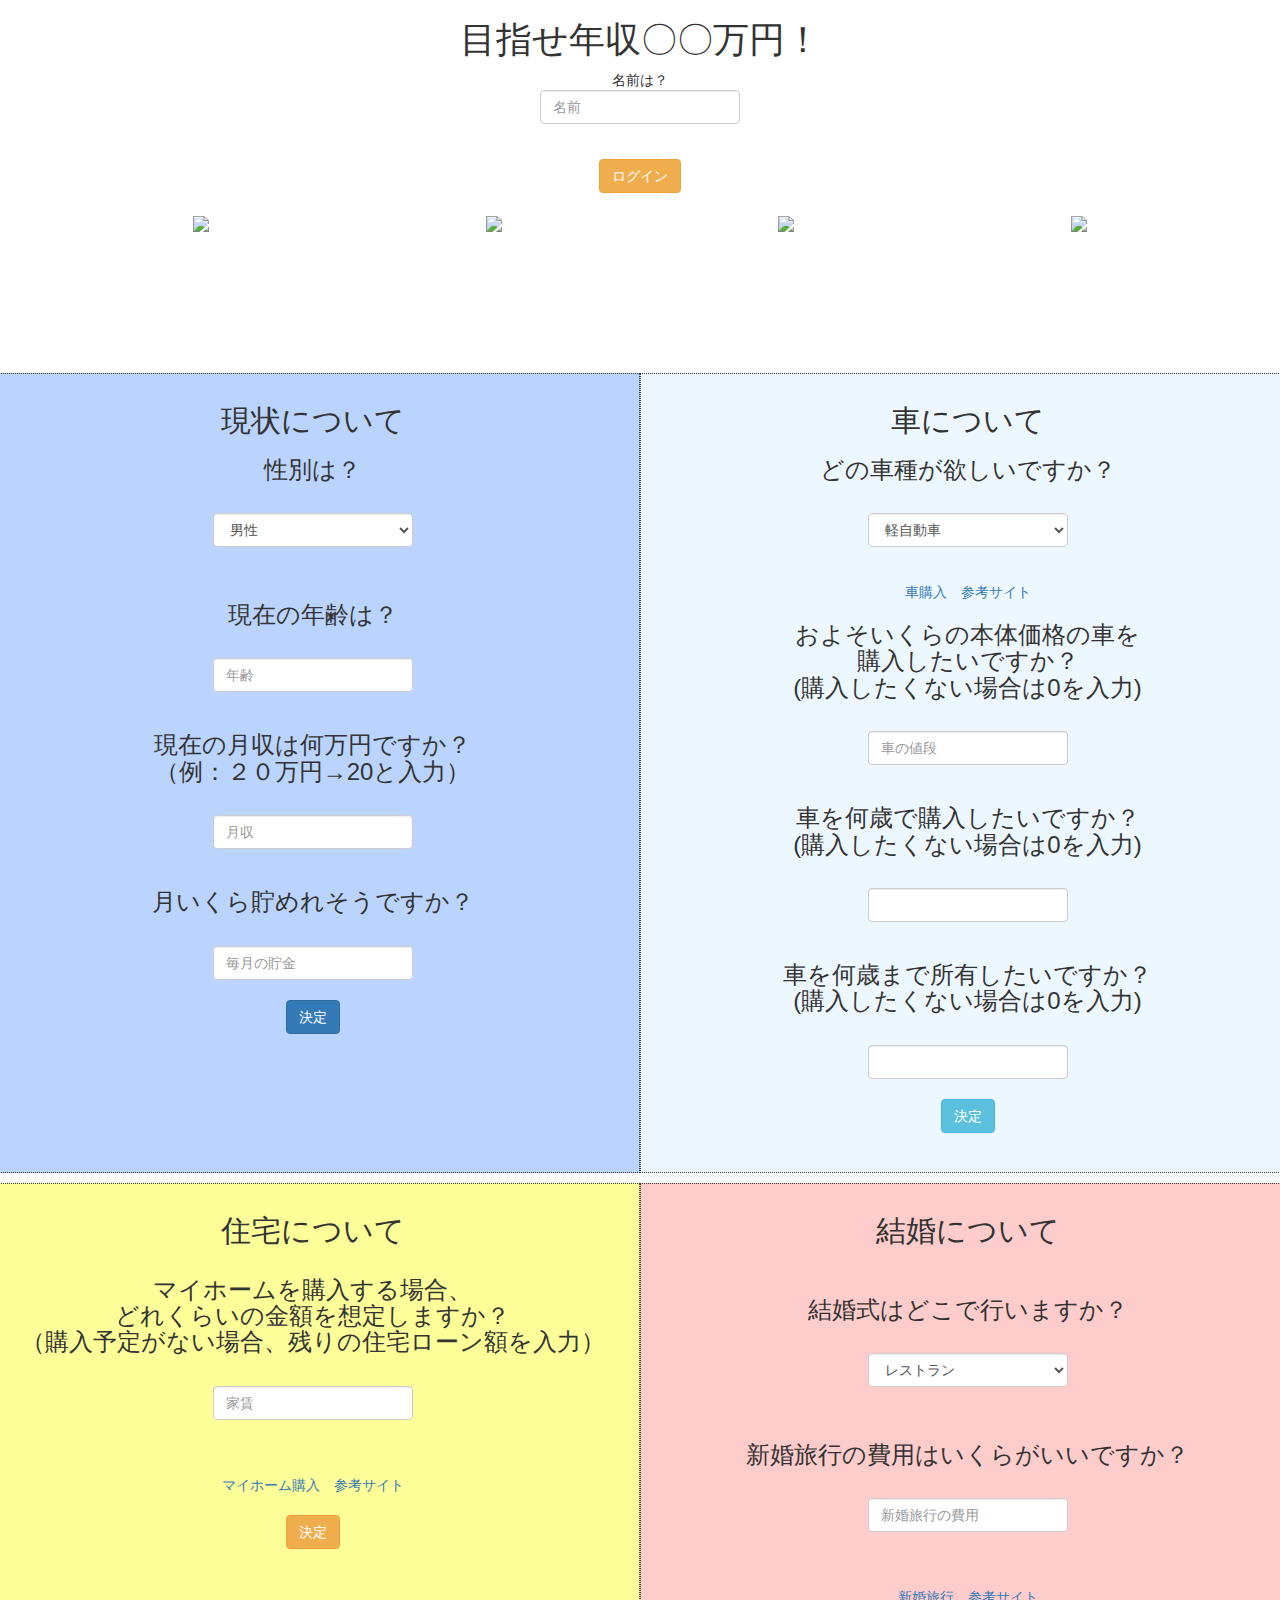
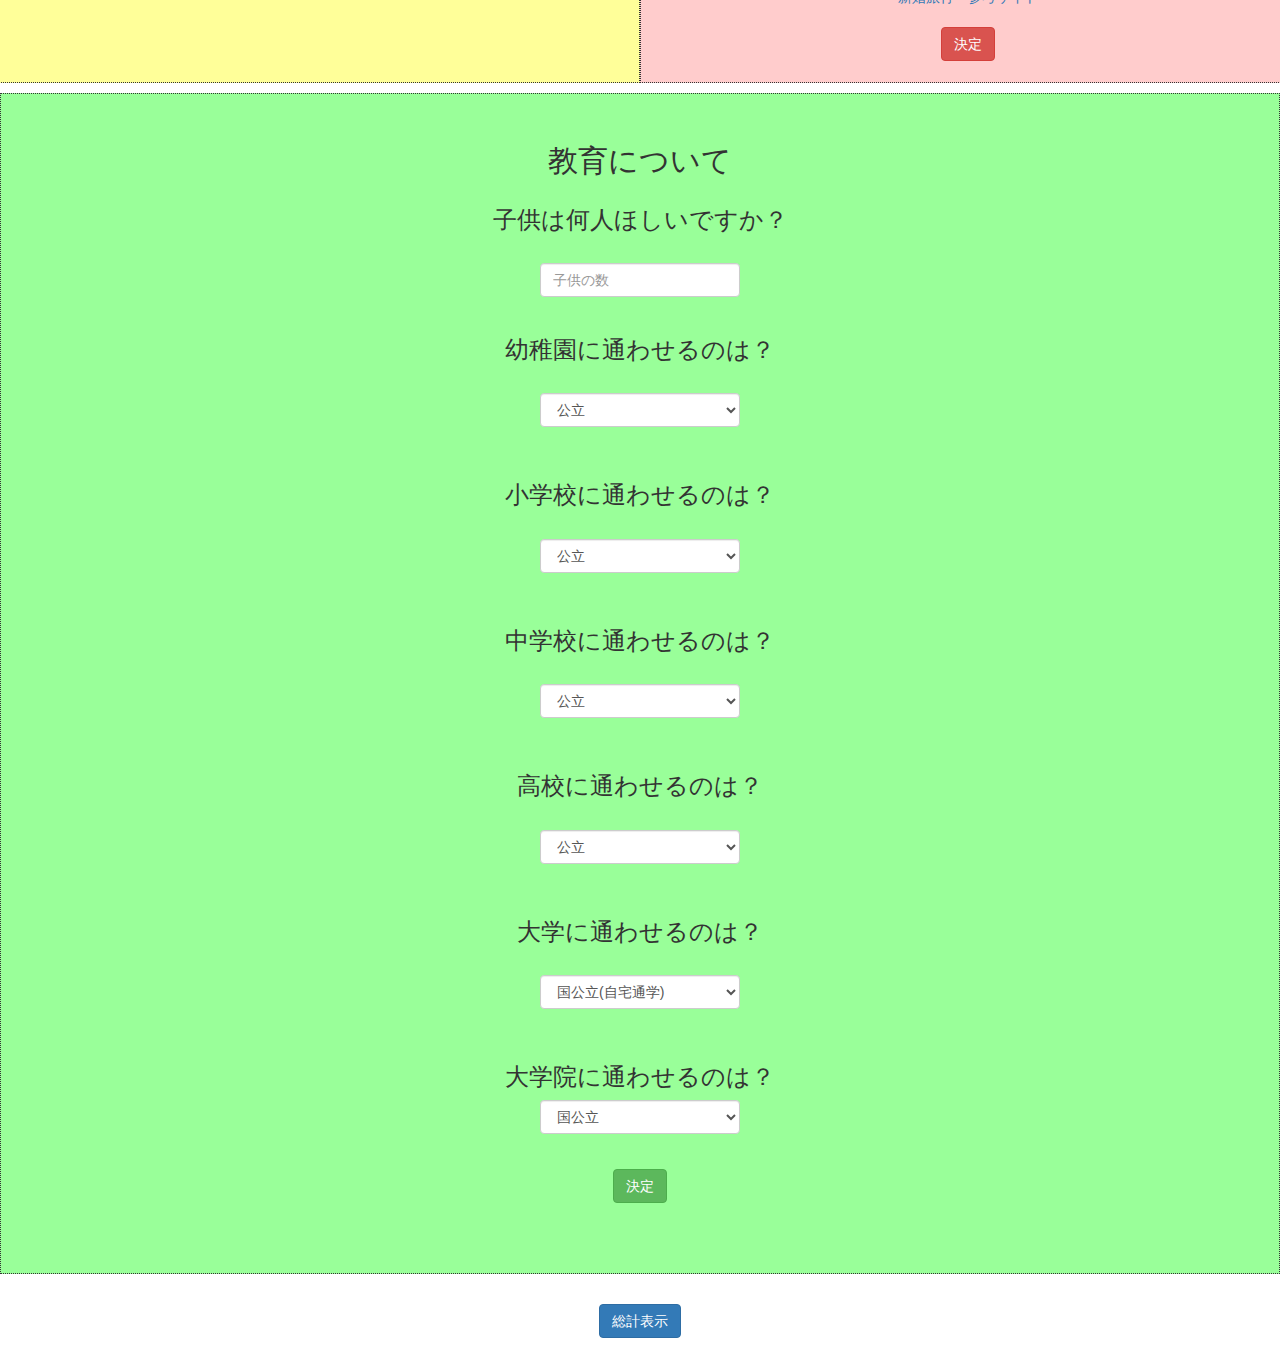
==== src/main/resources/templates/index.html @ a1d29e35 "6/21 コミット" ====
<!DOCTYPE html>
<html>
<head>
<meta charset="UTF-8"/>
<link rel="stylesheet" href="style.css" />
<title>目指せ！年収〇〇万円！</title>
<!-- Latest compiled and minified CSS -->
<link rel="stylesheet" href="https://maxcdn.bootstrapcdn.com/bootstrap/3.3.7/css/bootstrap.min.css" integrity="sha384-BVYiiSIFeK1dGmJRAkycuHAHRg32OmUcww7on3RYdg4Va+PmSTsz/K68vbdEjh4u" crossorigin="anonymous">

    <!-- HTML5 shim and Respond.js for IE8 support of HTML5 elements and media queries -->
    <!-- WARNING: Respond.js doesn't work if you view the page via file:// -->
    <!--[if lt IE 9]>
      <script src="https://oss.maxcdn.com/html5shiv/3.7.3/html5shiv.min.js"></script>
      <script src="https://oss.maxcdn.com/respond/1.4.2/respond.min.js"></script>
    <![endif]-->
    </link>
    
<!--      <style>
      @media (min-width: 768px) {
        .container {
          max-width: 730px;
        }
      }
    </style>
    -->
</head>
<body>
    <input id="user" type="hidden" th:value="${userName}" />
        <div align="center">

            <h1 id="title">目指せ年収〇〇万円！</h1>

<!-- 座標をHTMLに出力し、その値を読み取りコントローラーで移動　Javascript -->
                <input id="move" type="hidden" th:value="${movePoint}" />
                    <script th:inline="javascript">
/*<![CDATA[*/
                        window.onload = function(){
    // 要素の位置を取得する
                            var movePoint = document.getElementById("move").value;
                            if(movePoint != ""){
                                var element = document.getElementById( movePoint ) ;
                                var rect = element.getBoundingClientRect() ;
                                var positionX = rect.left + window.pageXOffset ;    // 要素のX座標
                                var positionY = rect.top + window.pageYOffset ; // 要素のY座標
                                window.scrollTo( positionX, positionY ) ;
                                }
    
                            var name = document.getElementById("user").value;//名前の取得
                            document.info.action = document.info.action + ":" + name; //入力した名前ごとにそれぞれの項目を処理
                            document.car.action = document.car.action + ":" + name;
                            document.house.action = document.house.action + ":" + name;
                            document.marry.action = document.marry.action + ":" + name;
                            document.gaku.action = document.gaku.action + ":" + name;
                            document.totalsum.action = document.totalsum.action + ":" + name;
                            }
/*]]>*/
</script>


<form method="post" th:action="@{/name}">
<div class="form-group">
<div class="row">
名前は？<br />
<input type="text" name="name" class="form-control" style="width:200px" min="0" placeholder="名前" required="required"/>

</div>
</div>
<br />
<input class="btn btn-warning" type="submit" value="ログイン"/>
</form>

<br />
<div class="container">
<div class="row">
    <div class="col-md-3" style="padding:0;background:#fff;height:160px;">
        <img src="car.png" class="img-responsible"/>
    </div>
    <div class="col-md-3" style="padding:0;background:#fff;height:160px;">
        <img src="house.png" class="img-responsible"/>
    </div>
    <div class="col-md-3" style="padding:0;background:#fff;height:160px;">
        <img src="marry.png" class="img-responsible"/>
    </div>
    <div class="col-md-3" style="padding:0;background:#fff;height:160px;">
        <img src="school.png" class="img-responsible"/>
    </div>
</div>
</div>

<!-- 6:6に分割 -->
<div class="row">
    <div class="col-md-6" style="padding:0;">
        <div style="padding: 10px; margin-bottom: 10px; border: 1px dotted #333333; background-color: #BAD3FF; height:800px" >
            <form name="info" method="post" th:action="@{/hogeinfo}"><!--  -->
                <h2>現状について</h2>
                    
                    
                    <h3>性別は？</h3><br />
                        <div class="form-group">
                            <select class="form-control" style="width:200px" name="gender" >
                                <option value="man">男性</option>
                                <option value="woman">女性</option>
                            </select>
                        </div>
<br />

                    
                        <div class="form-group">
                            <div class="row">
                                <h3>現在の年齢は？</h3><br />
                                    <input type="number" name="age" class="form-control" style="width:200px" min="0" placeholder="年齢" required="required" />
                                <br />
                                <h3>現在の月収は何万円ですか？<br />（例：２０万円→20と入力）</h3><br />
                                    <input type="number" name="gessyuu" class="form-control" style="width:200px" min="0" placeholder="月収" required="required"/>
                                <br />
                                <h3>月いくら貯めれそうですか？</h3><br />
                                    <input type="number" name="tukityo" class="form-control" style="width:200px" min="0" placeholder="毎月の貯金" required="required"/> 
                                <br />  
                                <input class="btn btn-primary" type="submit" value="決定"/>
                            </div>
                        </div>
            </form>
<br /><br /><br />

<br />
    </div>
    </div>

<!-- =================================================車の質問リスト============================================ -->
        <div id="car"></div>
        <div class="col-md-6" style="padding:0;">
            <div style="padding: 10px; margin-bottom: 10px; border: 1px dotted #333333; background-color: #EDF7FF; height:800px">
                <h2>車について</h2>
                    <form name="car" method="post" th:action="@{/hogecar}"><!--  -->
                <h3>どの車種が欲しいですか？</h3><br />
                <div class="form-group">
                    <div class="row">
                        <select class="form-control" style="width:200px" name="syasyu" >
                            <option value="kei">軽自動車</option>
                            <option value="kogata">小型乗用車</option>
                            <option value="hutuu">普通乗用車</option>
                            <option value="nocar">いらない</option>
                        </select>
                    </div>
                </div>

<a href="http://www.goo-net.com/market/index.html"> <br /> 
車購入　参考サイト
</a> 
                <h3>およそいくらの本体価格の車を<br />
                                                購入したいですか？<br />
                 (購入したくない場合は0を入力)</h3><br />
                    <div class="form-group">
                        <div class="row">
                            <input type="number" name="carprice" class="form-control" style="width:200px" min="0" placeholder="車の値段" required="required"/>  
                                <br /></div></div>
                <h3>車を何歳で購入したいですか？<br />                                              
                 (購入したくない場合は0を入力)</h3><br />
                    <div class="form-group">
                        <div class="row">
                            <input type="number" name="carhavestart" class="form-control" style="width:200px" min="0"  required="required"/>  
                             <br /></div></div>
                 <h3>車を何歳まで所有したいですか？<br />                                              
                 (購入したくない場合は0を入力)</h3><br />
                    <div class="form-group">
                        <div class="row">
                            <input type="number" name="carhaveend" class="form-control" style="width:200px" min="0"  required="required"/>  
                            <br />
                             <input class="btn btn-info" type="submit" value="決定"/>
                        </div>
                    </div>
                    </form>
            </div>
    </div>


</div>

<!-- =================================================家の質問リスト============================================ -->

<!-- 6:6に分割 -->
<div class="row">
    <div class="col-md-6" style="padding:0;">
<div id="house"></div>


<div style="padding: 10px; margin-bottom: 10px; border: 1px dotted #333333; background-color: #FFFF99; height:500px">

<h2>住宅について</h2>



<form name="house" method="post" th:action="@{/hogehouse}">
<div class="form-group">
<div class="row">


<h3>マイホームを購入する場合、<br />
どれくらいの金額を想定しますか？<br />
（購入予定がない場合、残りの住宅ローン額を入力）</h3><br />
<input type="number" name="myhome" class="form-control" style="width:200px" min="0" placeholder="家賃" required="required"/>

</div>
</div>
<br />

<a href="http://ie-daiku.org/saisin-souba.html"> <br /> 
マイホーム購入　参考サイト
</a> 
<br />
<br />
<input class="btn btn-warning" type="submit" value="決定"/>
</form>


<br /><br /><br /><br /><br />
<br />
</div>

</div>
    <div class="col-md-6" style="padding:0;">

<!-- 結婚の質問リスト＝＝＝＝＝＝＝＝＝＝＝＝＝＝＝ -->
        <div style="padding: 10px; margin-bottom: 10px; border: 1px dotted #333333; background-color: #FFCCCC; height:500px">
            <div id="marriage"></div>
                <h2>結婚について</h2>
                <br />

                <h3>結婚式はどこで行いますか？</h3><br />
                    <form name="marry" method="post" th:action="@{/hogemarry}">
                        <div class="form-group">
                            <select class="form-control" style="width:200px" name="marryprice" >
                                <option value="sikire">レストラン</option>
                                <option value="sikise">専門式場</option>
                                <option value="sikiho">ホテル</option>
                                <option value="sikige">ゲストハウス</option>
                                <option value="sikino">やらない</option>
                                <option value="sikisu">もうやった</option>
                            </select>
                        </div>
                        <br />
                        <div class="form-group">
                            <div class="row">
                                <h3>新婚旅行の費用はいくらがいいですか？</h3><br />
                                <input type="number" name="marrytrip" class="form-control" style="width:200px" min="0" placeholder="新婚旅行の費用" required="required"/>  
                                <br />
                            </div>
                        </div>  
                        <a href="http://www.honeymoon-s.jp/budget.html"> <br />
                                                                新婚旅行　参考サイト
                        </a>
                        <br /><br />
                        <input class="btn btn-danger" type="submit" value="決定"/>
                    </form>

            </div>
      </div>
<br /> 
</div>
<div style="padding: 10px; margin-bottom: 10px; border: 1px dotted #333333; background-color: #99FF99;">
<div id="education"></div>
<!-- 教育の質問リスト========================================================= -->



<div id="point"></div>

<br />
<form name="gaku" method="post" th:action="@{/hogegaku}">
<div class="form-group">
<h2>教育について</h2>
<div class="row">
<h3>子供は何人ほしいですか？</h3><br />
  <input type="number" name="child" class="form-control" style="width:200px" min="0" placeholder="子供の数" required="required"/>
<br />
</div>
</div>
<h3>幼稚園に通わせるのは？</h3><br />
<div class="form-group">
<select class="form-control" style="width:200px" name="you" >
<option value="yoko">公立</option>
<option value="yosi">私立</option>
</select>
</div>
<br />

<h3>小学校に通わせるのは？</h3><br />
<div class="form-group">
<select class="form-control" style="width:200px" name="syou" >
<option value="syoko">公立</option>
<option value="syosi">私立</option>
</select>
</div>
<br />

<h3>中学校に通わせるのは？</h3><br /> 
<div class="form-group">
<select class="form-control" style="width:200px" name="tyuu" >
<option value="tyuuko">公立</option>
<option value="tyuusi">私立</option>
</select>
</div>

<br />
<h3>高校に通わせるのは？</h3><br />
<div class="form-group">
<select class="form-control" style="width:200px" name="kou" >
<option value="kouko">公立</option>
<option value="kousi">私立</option>
</select>
</div>

<br />
<h3>大学に通わせるのは？</h3><br /> 
<div class="form-group">
<select class="form-control" style="width:200px" name="dai" >
<option value="daikokuzi">国公立(自宅通学)</option>
<option value="daikokuhi">国公立(自宅外)</option>
<option value="daisibuzi">私立文系(自宅通学)</option>
<option value="daisibuhi">私立文系(自宅外)</option>
<option value="daisirizi">私立理系(自宅通学)</option>
<option value="daisirihi">私立理系(自宅外)</option>
<option value="daisihazi">私立医歯系(自宅通学)</option>
<option value="daisihahi">私立医歯系(自宅外)</option>
<option value="daino">通わせない</option>
</select>
</div>
<br />

<h3>大学院に通わせるのは？</h3>
<div class="form-group">
<select class="form-control" style="width:200px" name="in" >
<option value="inkoku">国公立</option>
<option value="insibu">私立文系</option>
<option value="insiri">私立理系</option>
<option value="insiha">私立医歯系</option>
<option value="inno">通わせない</option>
</select>
</div>



<br />
<input class="btn btn-success" type="submit" value="決定"/>
</form>



        <br /> <br /> <br />
</div>
<br />
<div id="down"></div>
<form name="totalsum" method="post" th:action="@{/hoge1000}">
  <input type="submit" class="btn btn-primary" name="totalsum" value="総計表示"/>
  
  
  
  
  
  
  
</form>

<br />

</div>
    <!-- jQuery (necessary for Bootstrap's JavaScript plugins) -->
    <script src="https://ajax.googleapis.com/ajax/libs/jquery/1.12.4/jquery.min.js"></script>
    <!-- Include all compiled plugins (below), or include individual files as needed -->
<!-- Latest compiled and minified JavaScript -->
<script src="https://maxcdn.bootstrapcdn.com/bootstrap/3.3.7/js/bootstrap.min.js" integrity="sha384-Tc5IQib027qvyjSMfHjOMaLkfuWVxZxUPnCJA7l2mCWNIpG9mGCD8wGNIcPD7Txa" crossorigin="anonymous"></script>
</body>
</html>
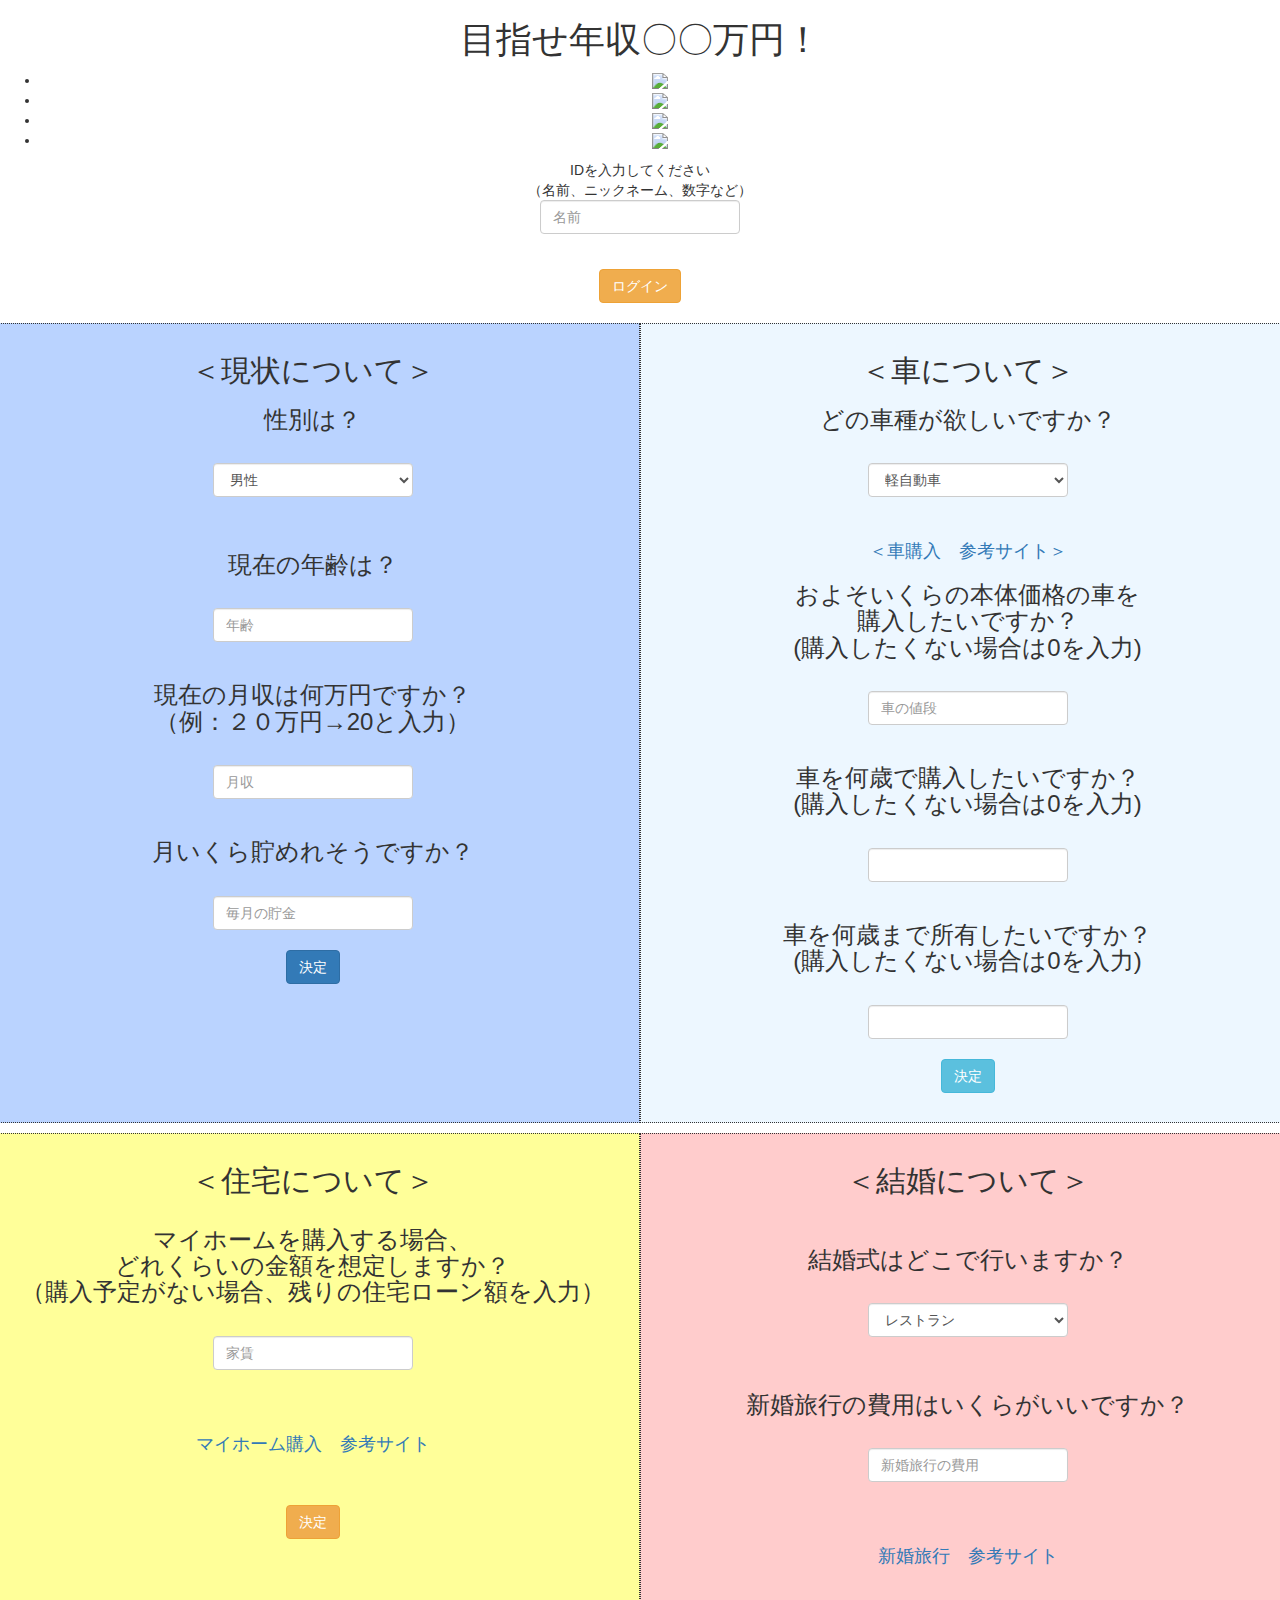
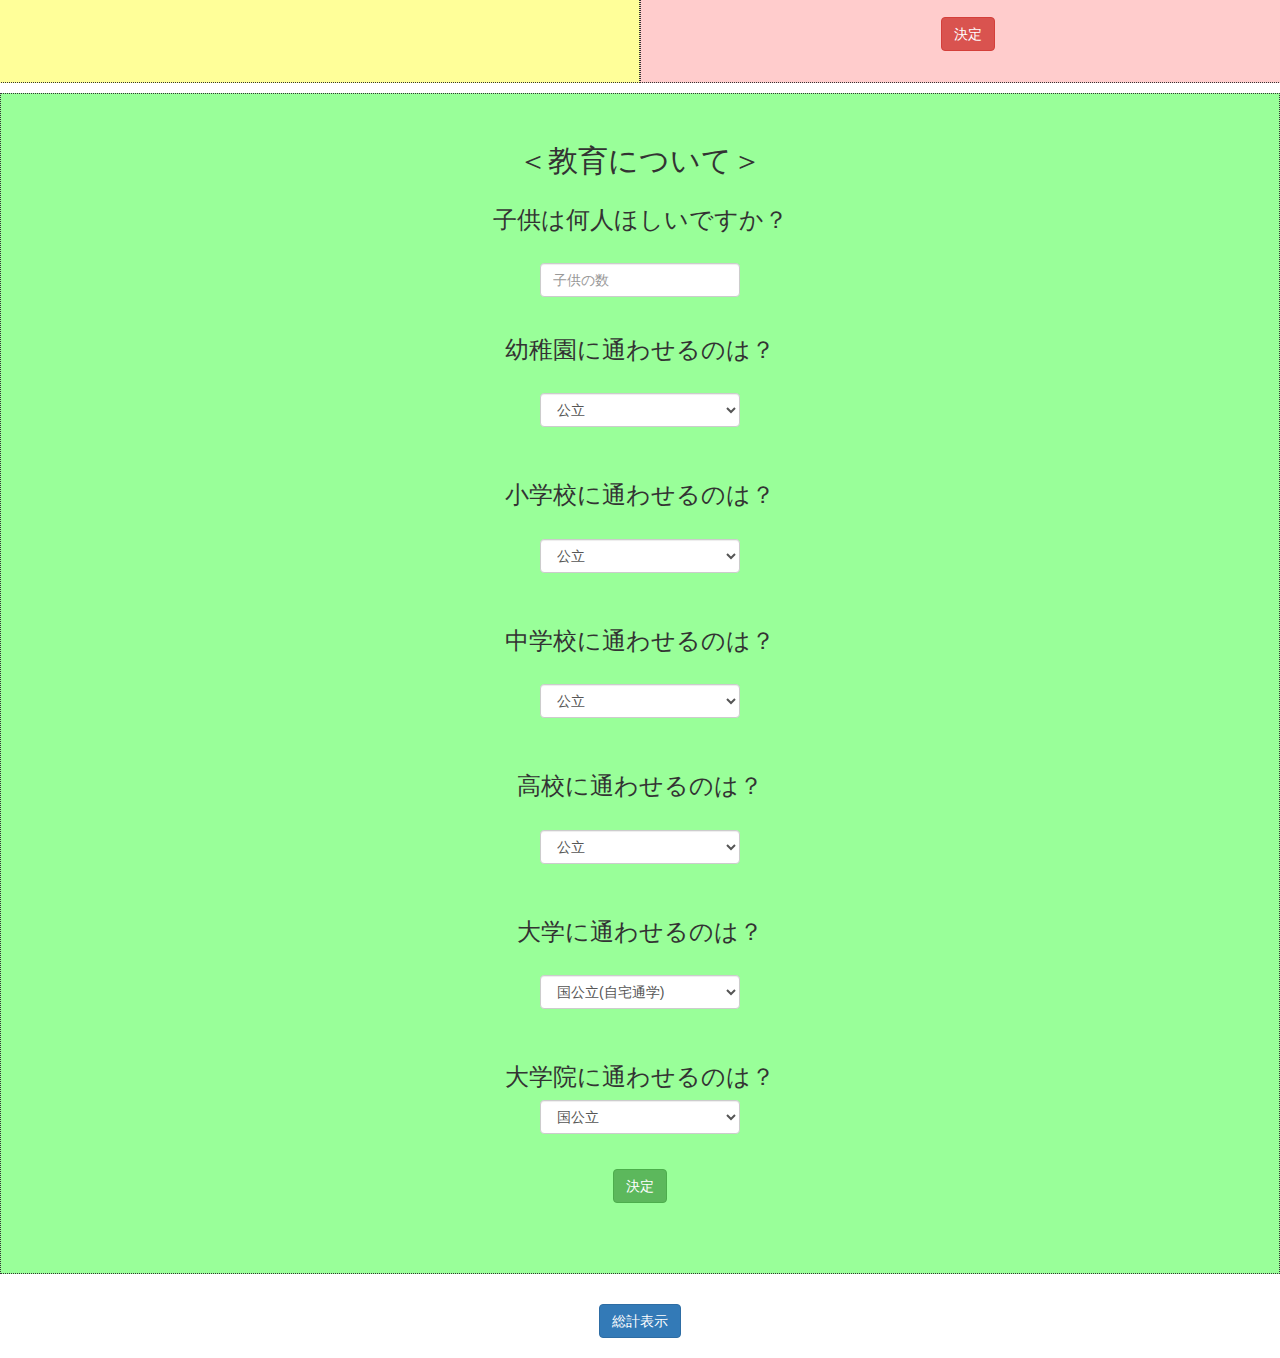
==== commit 0a6dee3a: "6/22" ====
--- a/src/main/resources/templates/index.html
+++ b/src/main/resources/templates/index.html
@@ -23,6 +23,17 @@
       }
     </style>
     -->
+    
+    <link href="slider/jquery.bxslider.css" rel="stylesheet" />
+    <script src="https://ajax.googleapis.com/ajax/libs/jquery/1.10.2/jquery.min.js"></script>
+    <script src="slider/jquery.bxslider.min.js"></script>
+    <script type="text/javascript">
+            $(document).ready(function(){
+                $('.bxslider').bxSlider({
+                    auto: true
+                });
+            });
+    </script>
 </head>
 <body>
     <input id="user" type="hidden" th:value="${userName}" />
@@ -53,16 +64,25 @@
                             document.gaku.action = document.gaku.action + ":" + name;
                             document.totalsum.action = document.totalsum.action + ":" + name;
                             }
+                    
 /*]]>*/
 </script>
 
+ 
+<ul class="bxslider">
+        <li><img src="car.png" /></li>
+        <li><img src="richhouse.png" /></li>
+        <li><img src="marry.png" /></li>
+        <li><img src="school.png" /></li>
+    </ul>
 
 <form method="post" th:action="@{/name}">
 <div class="form-group">
 <div class="row">
-名前は？<br />
+IDを入力してください<br />
+（名前、ニックネーム、数字など）<br />
 <input type="text" name="name" class="form-control" style="width:200px" min="0" placeholder="名前" required="required"/>
-
+<span name="dualname" th:text="${dualname}"></span>
 </div>
 </div>
 <br />
@@ -71,28 +91,30 @@
 
 <br />
 <div class="container">
+<!--  
 <div class="row">
     <div class="col-md-3" style="padding:0;background:#fff;height:160px;">
-        <img src="car.png" class="img-responsible"/>
+        <a href="#car"><img src="car.png" class="img-responsible"/></a>
     </div>
     <div class="col-md-3" style="padding:0;background:#fff;height:160px;">
-        <img src="house.png" class="img-responsible"/>
+        <a href="#house"><img src="house.png" class="img-responsible"/></a>
     </div>
     <div class="col-md-3" style="padding:0;background:#fff;height:160px;">
-        <img src="marry.png" class="img-responsible"/>
+        <a href="#marriage"><img src="marry.png" class="img-responsible"/></a>
     </div>
     <div class="col-md-3" style="padding:0;background:#fff;height:160px;">
-        <img src="school.png" class="img-responsible"/>
-    </div>
-</div>
+        <a href="#education"><img src="school.png" class="img-responsible"/></a>
+    </div>
+</div>
+-->
 </div>
 
 <!-- 6:6に分割 -->
 <div class="row">
     <div class="col-md-6" style="padding:0;">
         <div style="padding: 10px; margin-bottom: 10px; border: 1px dotted #333333; background-color: #BAD3FF; height:800px" >
-            <form name="info" method="post" th:action="@{/hogeinfo}"><!--  -->
-                <h2>現状について</h2>
+            <form name="info" method="post" th:action="@{/hogeinfo}">
+                <h2>＜現状について＞</h2>
                     
                     
                     <h3>性別は？</h3><br />
@@ -130,7 +152,7 @@
         <div id="car"></div>
         <div class="col-md-6" style="padding:0;">
             <div style="padding: 10px; margin-bottom: 10px; border: 1px dotted #333333; background-color: #EDF7FF; height:800px">
-                <h2>車について</h2>
+                <h2>＜車について＞</h2>
                     <form name="car" method="post" th:action="@{/hogecar}"><!--  -->
                 <h3>どの車種が欲しいですか？</h3><br />
                 <div class="form-group">
@@ -145,7 +167,7 @@
                 </div>
 
 <a href="http://www.goo-net.com/market/index.html"> <br /> 
-車購入　参考サイト
+<h4>＜車購入　参考サイト＞</h4>
 </a> 
                 <h3>およそいくらの本体価格の車を<br />
                                                 購入したいですか？<br />
@@ -184,9 +206,9 @@
 <div id="house"></div>
 
 
-<div style="padding: 10px; margin-bottom: 10px; border: 1px dotted #333333; background-color: #FFFF99; height:500px">
-
-<h2>住宅について</h2>
+<div style="padding: 10px; margin-bottom: 10px; border: 1px dotted #333333; background-color: #FFFF99; height:550px">
+
+<h2>＜住宅について＞</h2>
 
 
 
@@ -205,7 +227,7 @@
 <br />
 
 <a href="http://ie-daiku.org/saisin-souba.html"> <br /> 
-マイホーム購入　参考サイト
+<h4>マイホーム購入　参考サイト</h4>
 </a> 
 <br />
 <br />
@@ -221,9 +243,9 @@
     <div class="col-md-6" style="padding:0;">
 
 <!-- 結婚の質問リスト＝＝＝＝＝＝＝＝＝＝＝＝＝＝＝ -->
-        <div style="padding: 10px; margin-bottom: 10px; border: 1px dotted #333333; background-color: #FFCCCC; height:500px">
+        <div style="padding: 10px; margin-bottom: 10px; border: 1px dotted #333333; background-color: #FFCCCC; height:550px">
             <div id="marriage"></div>
-                <h2>結婚について</h2>
+                <h2>＜結婚について＞</h2>
                 <br />
 
                 <h3>結婚式はどこで行いますか？</h3><br />
@@ -247,7 +269,7 @@
                             </div>
                         </div>  
                         <a href="http://www.honeymoon-s.jp/budget.html"> <br />
-                                                                新婚旅行　参考サイト
+                         <h4>新婚旅行　参考サイト</h4>
                         </a>
                         <br /><br />
                         <input class="btn btn-danger" type="submit" value="決定"/>
@@ -268,7 +290,7 @@
 <br />
 <form name="gaku" method="post" th:action="@{/hogegaku}">
 <div class="form-group">
-<h2>教育について</h2>
+<h2>＜教育について＞</h2>
 <div class="row">
 <h3>子供は何人ほしいですか？</h3><br />
   <input type="number" name="child" class="form-control" style="width:200px" min="0" placeholder="子供の数" required="required"/>
@@ -346,6 +368,7 @@
 
 
 
+
         <br /> <br /> <br />
 </div>
 <br />
@@ -354,18 +377,13 @@
   <input type="submit" class="btn btn-primary" name="totalsum" value="総計表示"/>
   
   
-  
-  
-  
-  
-  
 </form>
 
 <br />
 
 </div>
     <!-- jQuery (necessary for Bootstrap's JavaScript plugins) -->
-    <script src="https://ajax.googleapis.com/ajax/libs/jquery/1.12.4/jquery.min.js"></script>
+    <!--  <script src="https://ajax.googleapis.com/ajax/libs/jquery/1.12.4/jquery.min.js"></script> -->
     <!-- Include all compiled plugins (below), or include individual files as needed -->
 <!-- Latest compiled and minified JavaScript -->
 <script src="https://maxcdn.bootstrapcdn.com/bootstrap/3.3.7/js/bootstrap.min.js" integrity="sha384-Tc5IQib027qvyjSMfHjOMaLkfuWVxZxUPnCJA7l2mCWNIpG9mGCD8wGNIcPD7Txa" crossorigin="anonymous"></script>
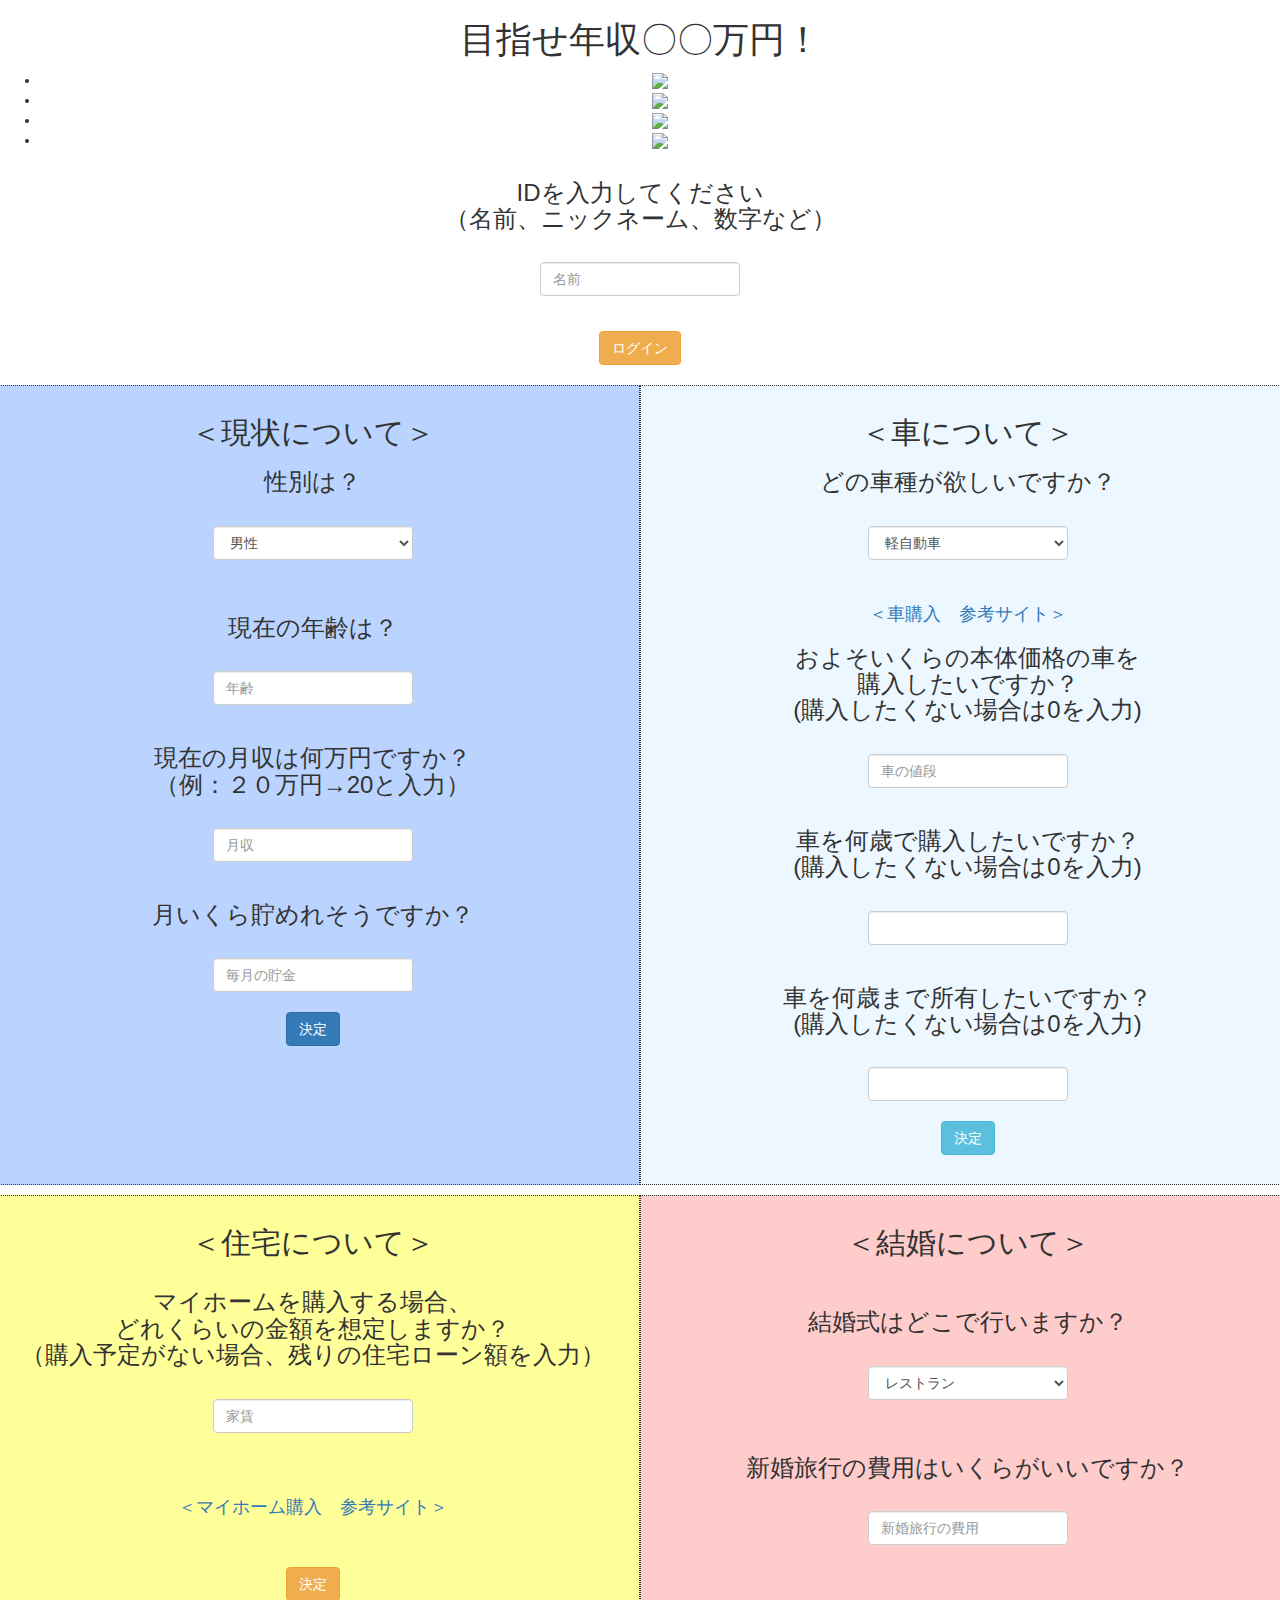
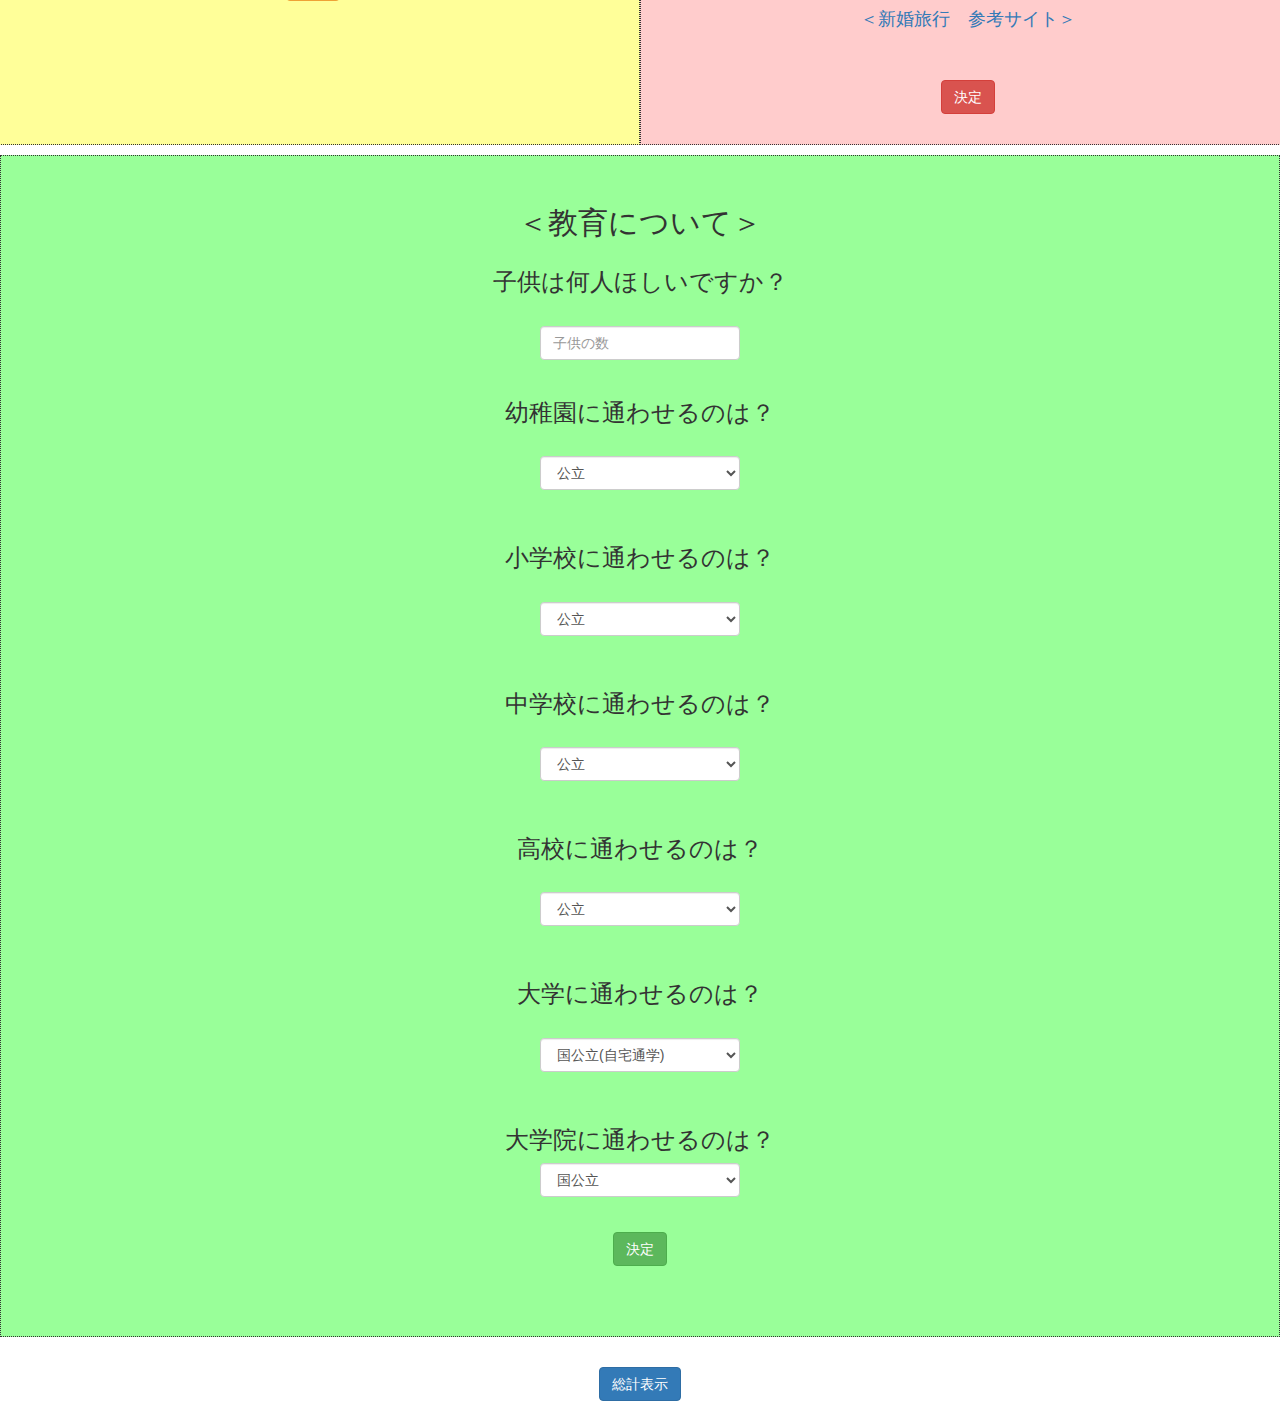
==== commit 5de81c95: "6/23" ====
--- a/src/main/resources/templates/index.html
+++ b/src/main/resources/templates/index.html
@@ -70,17 +70,17 @@
 
  
 <ul class="bxslider">
-        <li><img src="car.png" /></li>
-        <li><img src="richhouse.png" /></li>
-        <li><img src="marry.png" /></li>
-        <li><img src="school.png" /></li>
+        <li><img src="car.png"  /></li>
+        <li><img src="richhouse.png"  /></li>
+        <li><img src="marry.png"  /></li>
+        <li><img src="school.png"  /></li>
     </ul>
 
 <form method="post" th:action="@{/name}">
 <div class="form-group">
 <div class="row">
-IDを入力してください<br />
-（名前、ニックネーム、数字など）<br />
+<h3>IDを入力してください<br />
+（名前、ニックネーム、数字など）</h3><br />
 <input type="text" name="name" class="form-control" style="width:200px" min="0" placeholder="名前" required="required"/>
 <span name="dualname" th:text="${dualname}"></span>
 </div>
@@ -227,7 +227,7 @@
 <br />
 
 <a href="http://ie-daiku.org/saisin-souba.html"> <br /> 
-<h4>マイホーム購入　参考サイト</h4>
+<h4>＜マイホーム購入　参考サイト＞</h4>
 </a> 
 <br />
 <br />
@@ -269,7 +269,7 @@
                             </div>
                         </div>  
                         <a href="http://www.honeymoon-s.jp/budget.html"> <br />
-                         <h4>新婚旅行　参考サイト</h4>
+                         <h4>＜新婚旅行　参考サイト＞</h4>
                         </a>
                         <br /><br />
                         <input class="btn btn-danger" type="submit" value="決定"/>
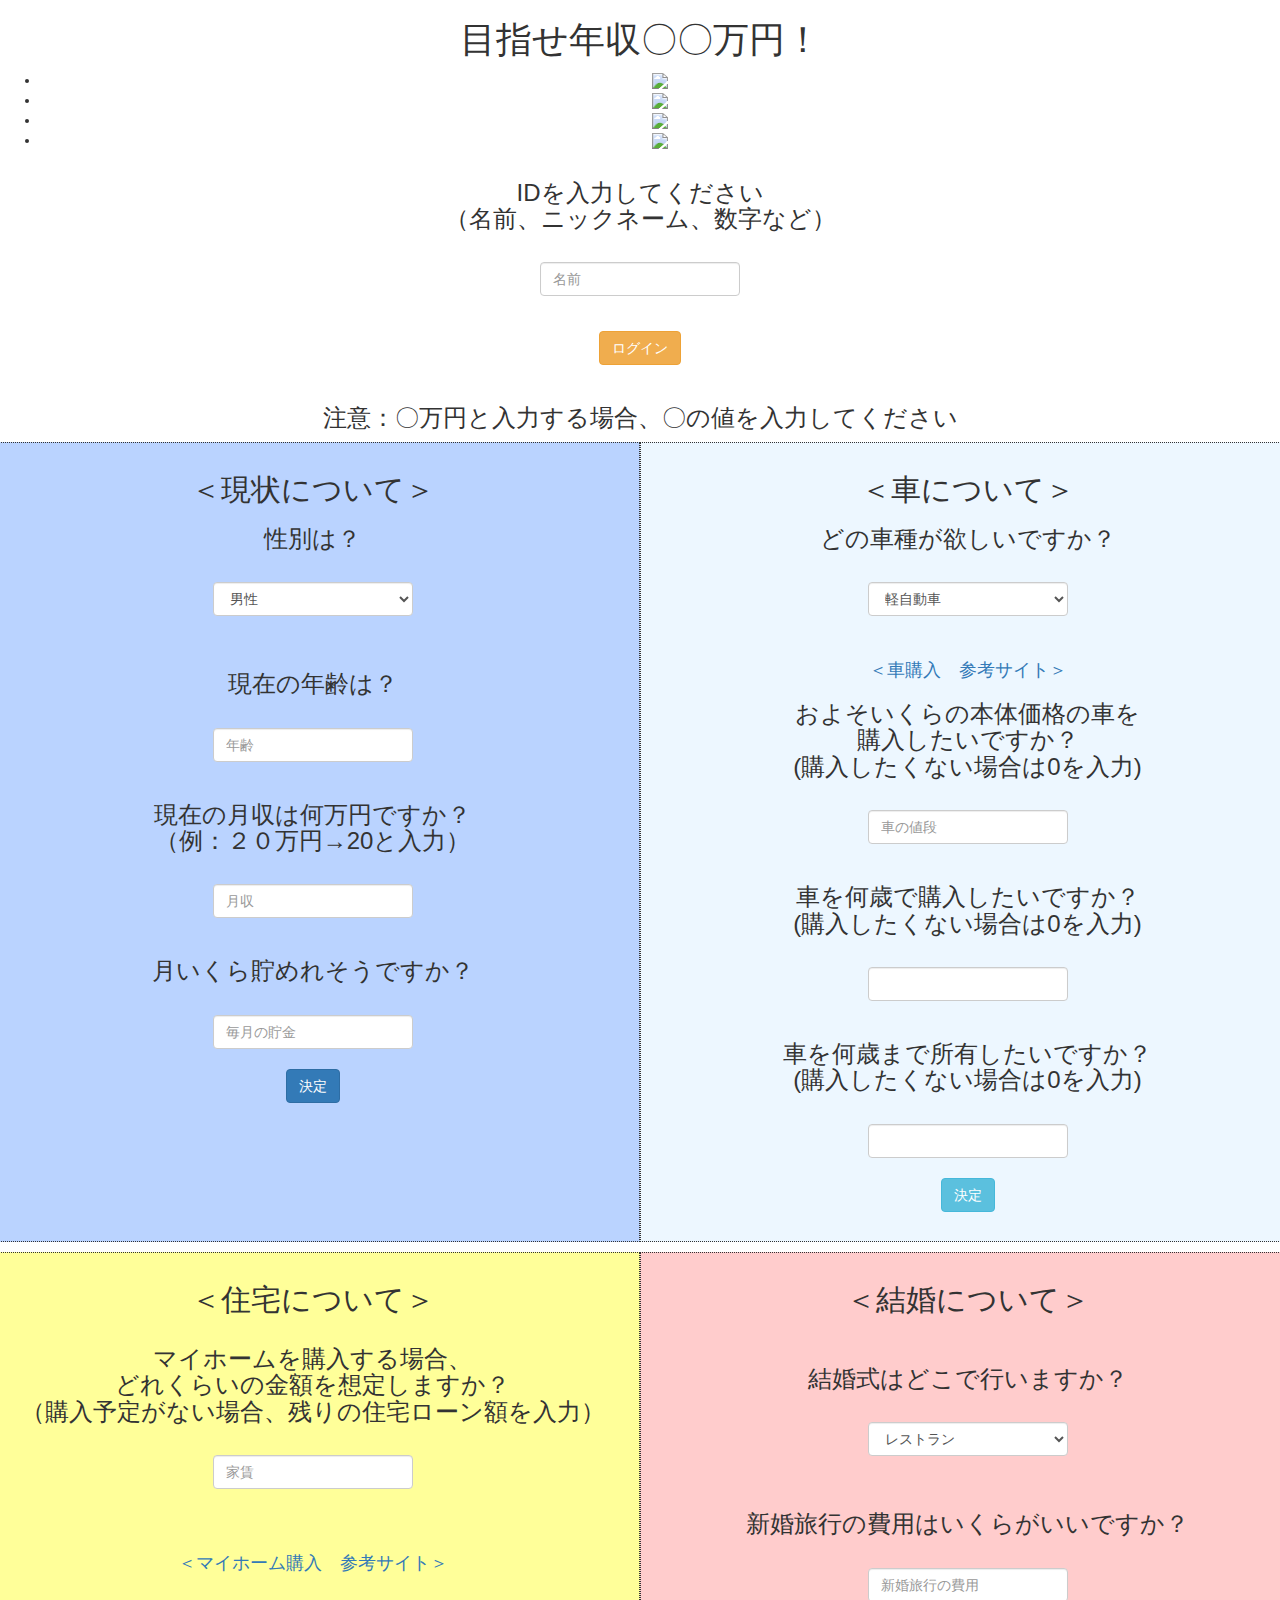
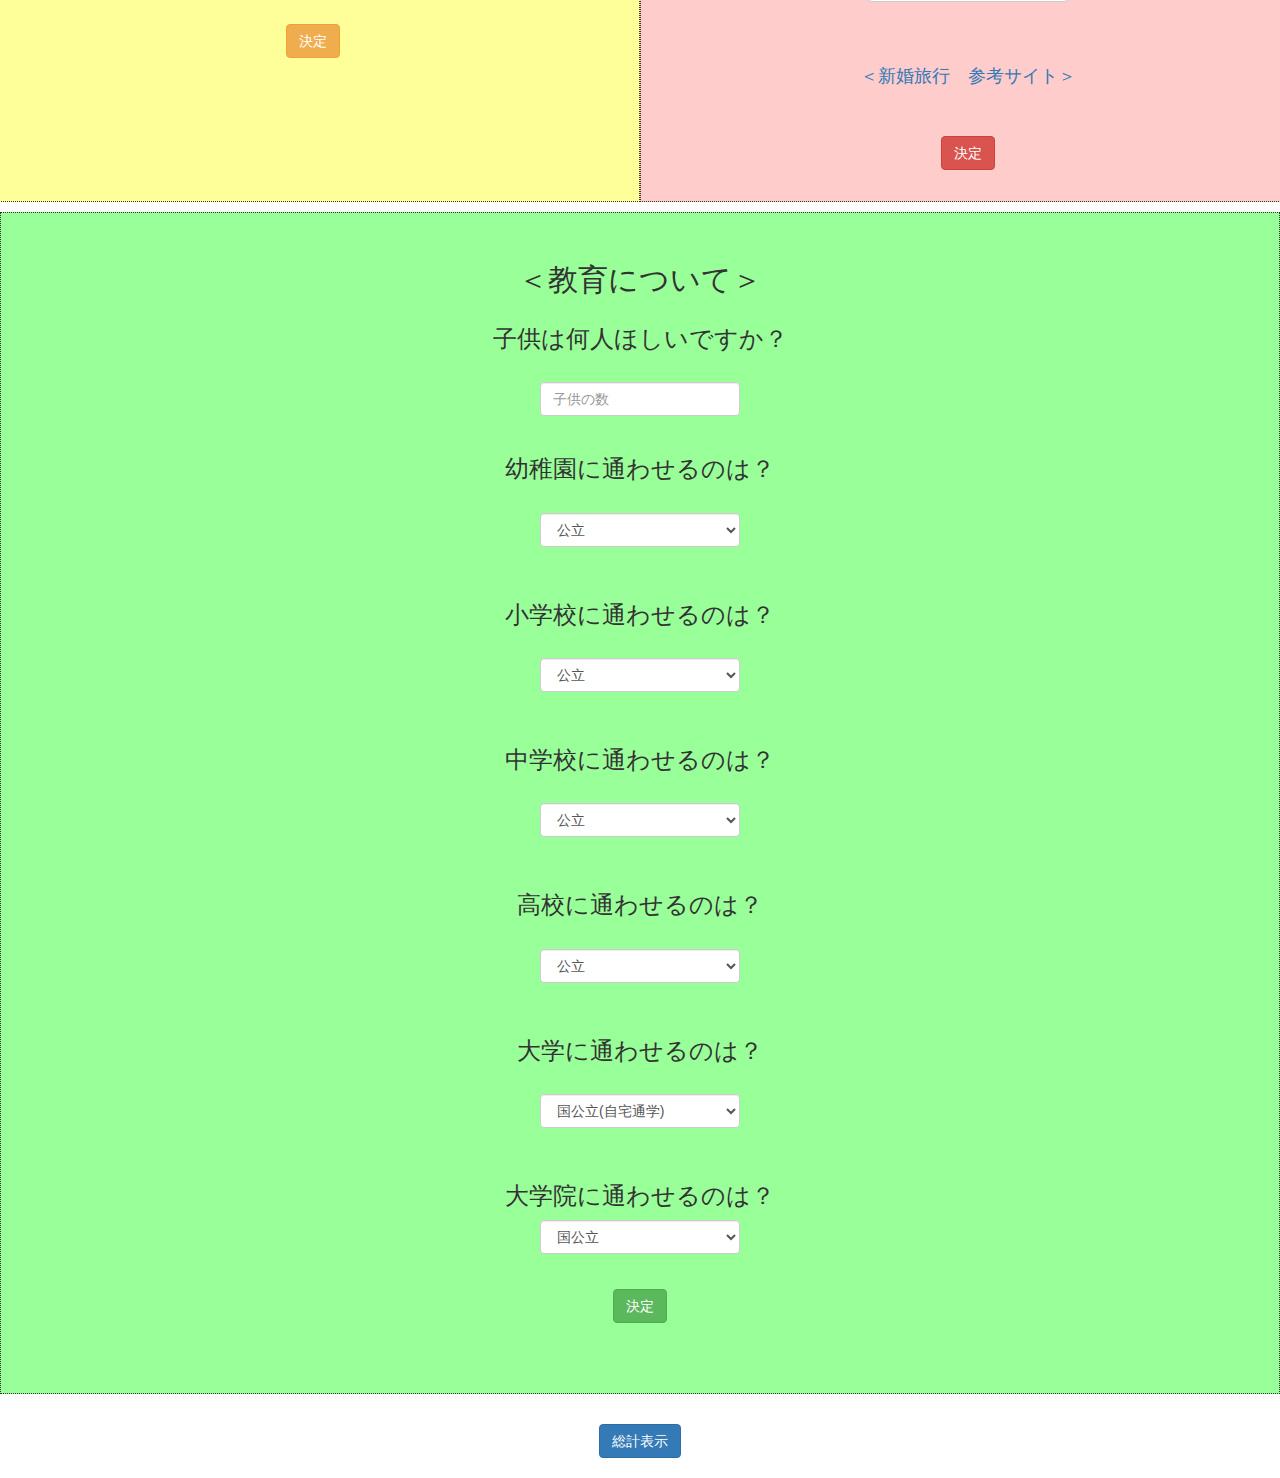
==== commit cf5edaa2: "6/23" ====
--- a/src/main/resources/templates/index.html
+++ b/src/main/resources/templates/index.html
@@ -90,6 +90,8 @@
 </form>
 
 <br />
+
+<h3>注意：〇万円と入力する場合、〇の値を入力してください</h3>
 <div class="container">
 <!--  
 <div class="row">
@@ -108,7 +110,7 @@
 </div>
 -->
 </div>
-
+<div id="info"></div>
 <!-- 6:6に分割 -->
 <div class="row">
     <div class="col-md-6" style="padding:0;">
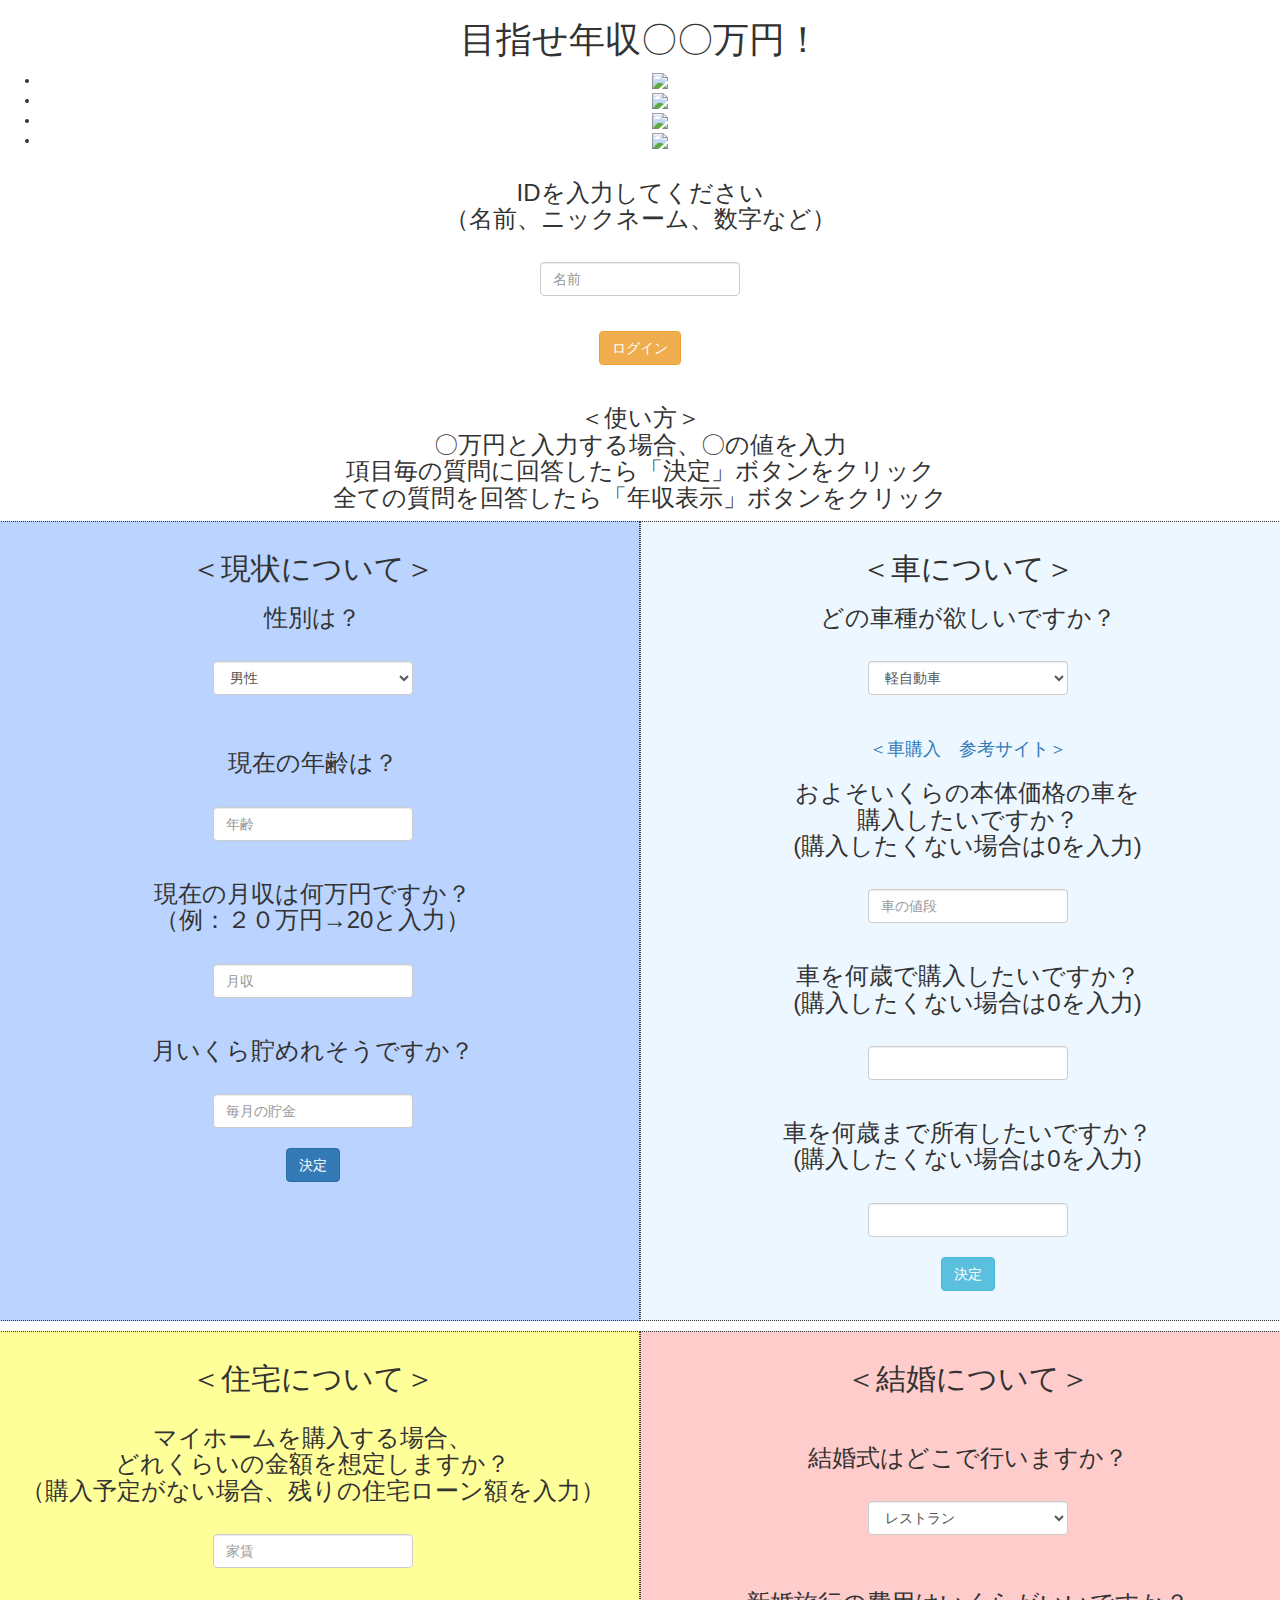
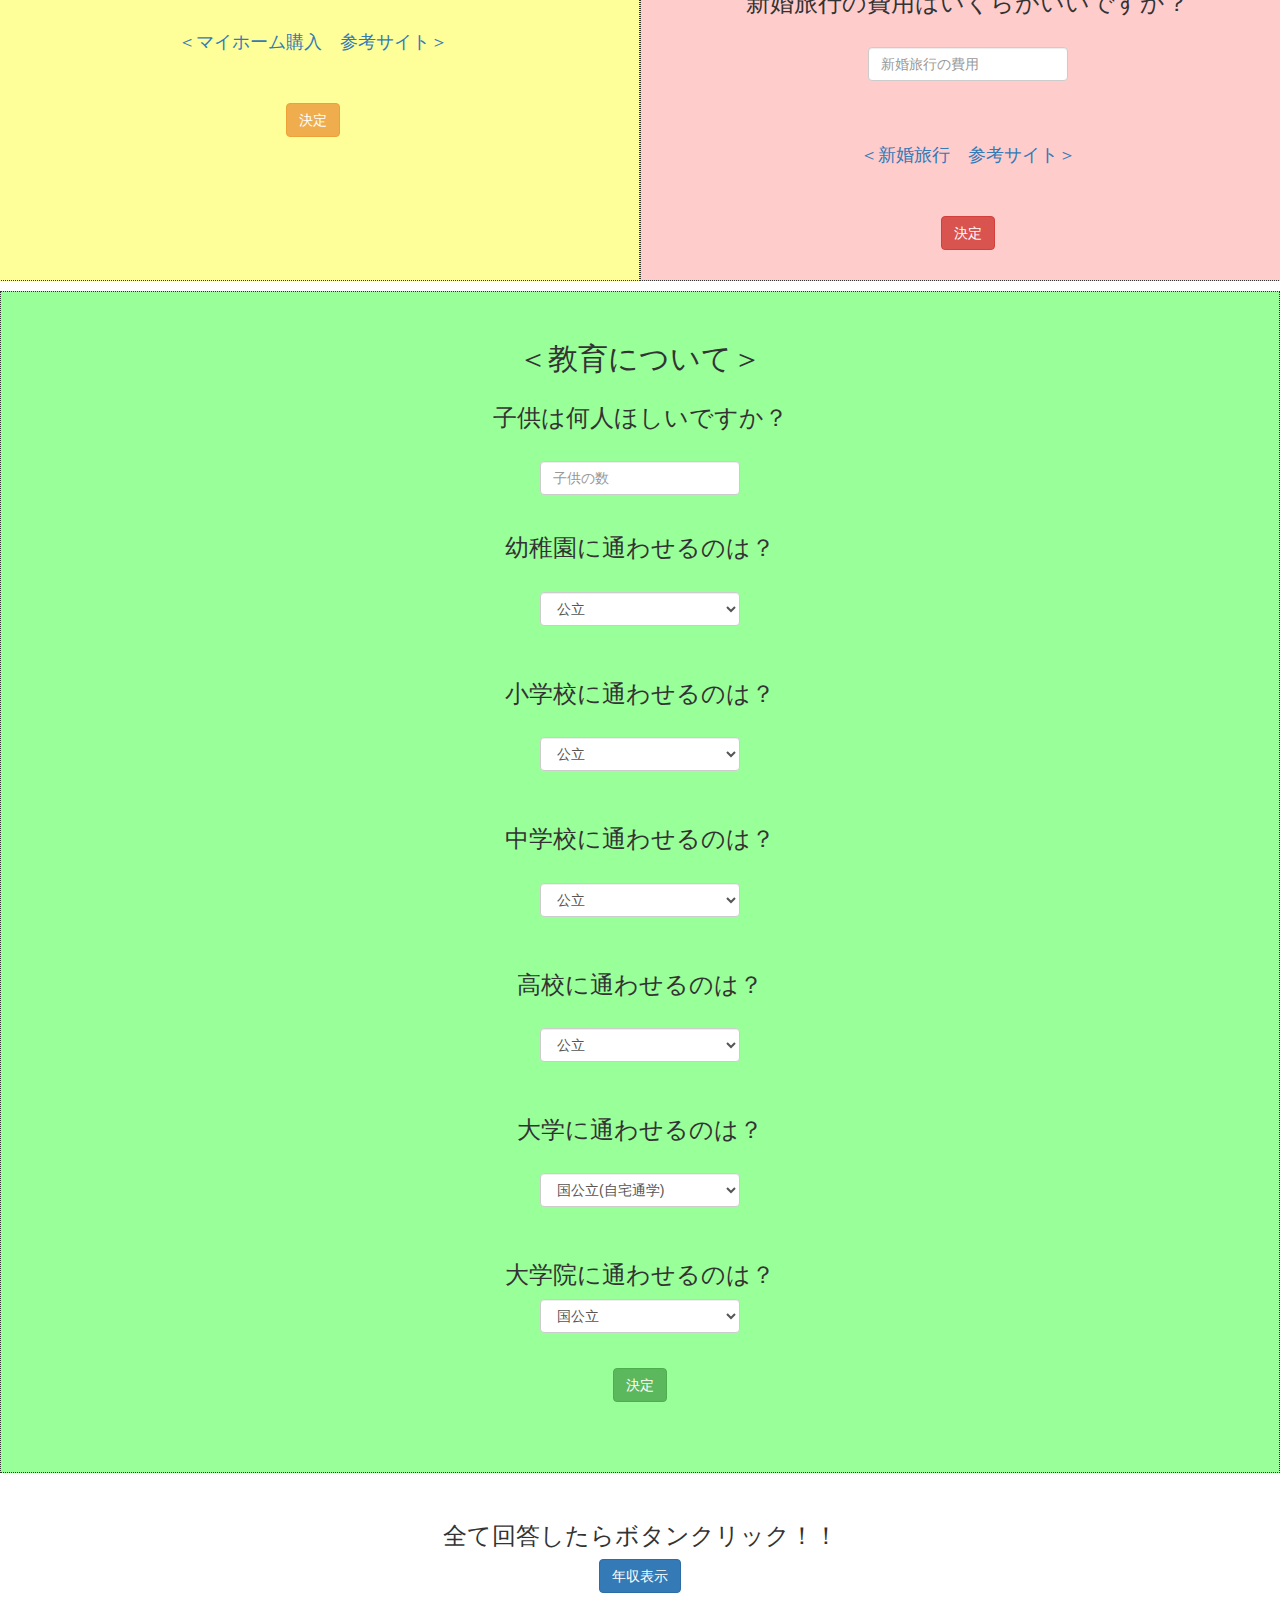
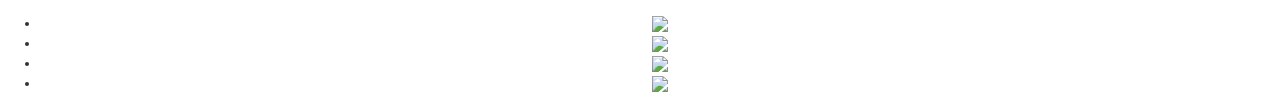
==== commit ba036ee5: "6/23" ====
--- a/src/main/resources/templates/index.html
+++ b/src/main/resources/templates/index.html
@@ -4,6 +4,7 @@
 <meta charset="UTF-8"/>
 <link rel="stylesheet" href="style.css" />
 <title>目指せ！年収〇〇万円！</title>
+<link rel="icon" href="icon.ico" />
 <!-- Latest compiled and minified CSS -->
 <link rel="stylesheet" href="https://maxcdn.bootstrapcdn.com/bootstrap/3.3.7/css/bootstrap.min.css" integrity="sha384-BVYiiSIFeK1dGmJRAkycuHAHRg32OmUcww7on3RYdg4Va+PmSTsz/K68vbdEjh4u" crossorigin="anonymous">
 
@@ -91,7 +92,11 @@
 
 <br />
 
-<h3>注意：〇万円と入力する場合、〇の値を入力してください</h3>
+<h3>＜使い方＞<br />
+〇万円と入力する場合、〇の値を入力<br />
+項目毎の質問に回答したら「決定」ボタンをクリック<br />
+全ての質問を回答したら「年収表示」ボタンをクリック</h3>
+
 <div class="container">
 <!--  
 <div class="row">
@@ -279,7 +284,7 @@
 
             </div>
       </div>
-<br /> 
+ 
 </div>
 <div style="padding: 10px; margin-bottom: 10px; border: 1px dotted #333333; background-color: #99FF99;">
 <div id="education"></div>
@@ -375,13 +380,21 @@
 </div>
 <br />
 <div id="down"></div>
+<h3>全て回答したらボタンクリック！！</h3>
 <form name="totalsum" method="post" th:action="@{/hoge1000}">
-  <input type="submit" class="btn btn-primary" name="totalsum" value="総計表示"/>
+  <input type="submit" class="btn btn-primary" name="totalsum" value="年収表示" />
   
   
 </form>
 
 <br />
+
+<ul class="bxslider">
+        <li><img src="car.png"  /></li>
+        <li><img src="richhouse.png"  /></li>
+        <li><img src="marry.png"  /></li>
+        <li><img src="school.png"  /></li>
+    </ul>
 
 </div>
     <!-- jQuery (necessary for Bootstrap's JavaScript plugins) -->
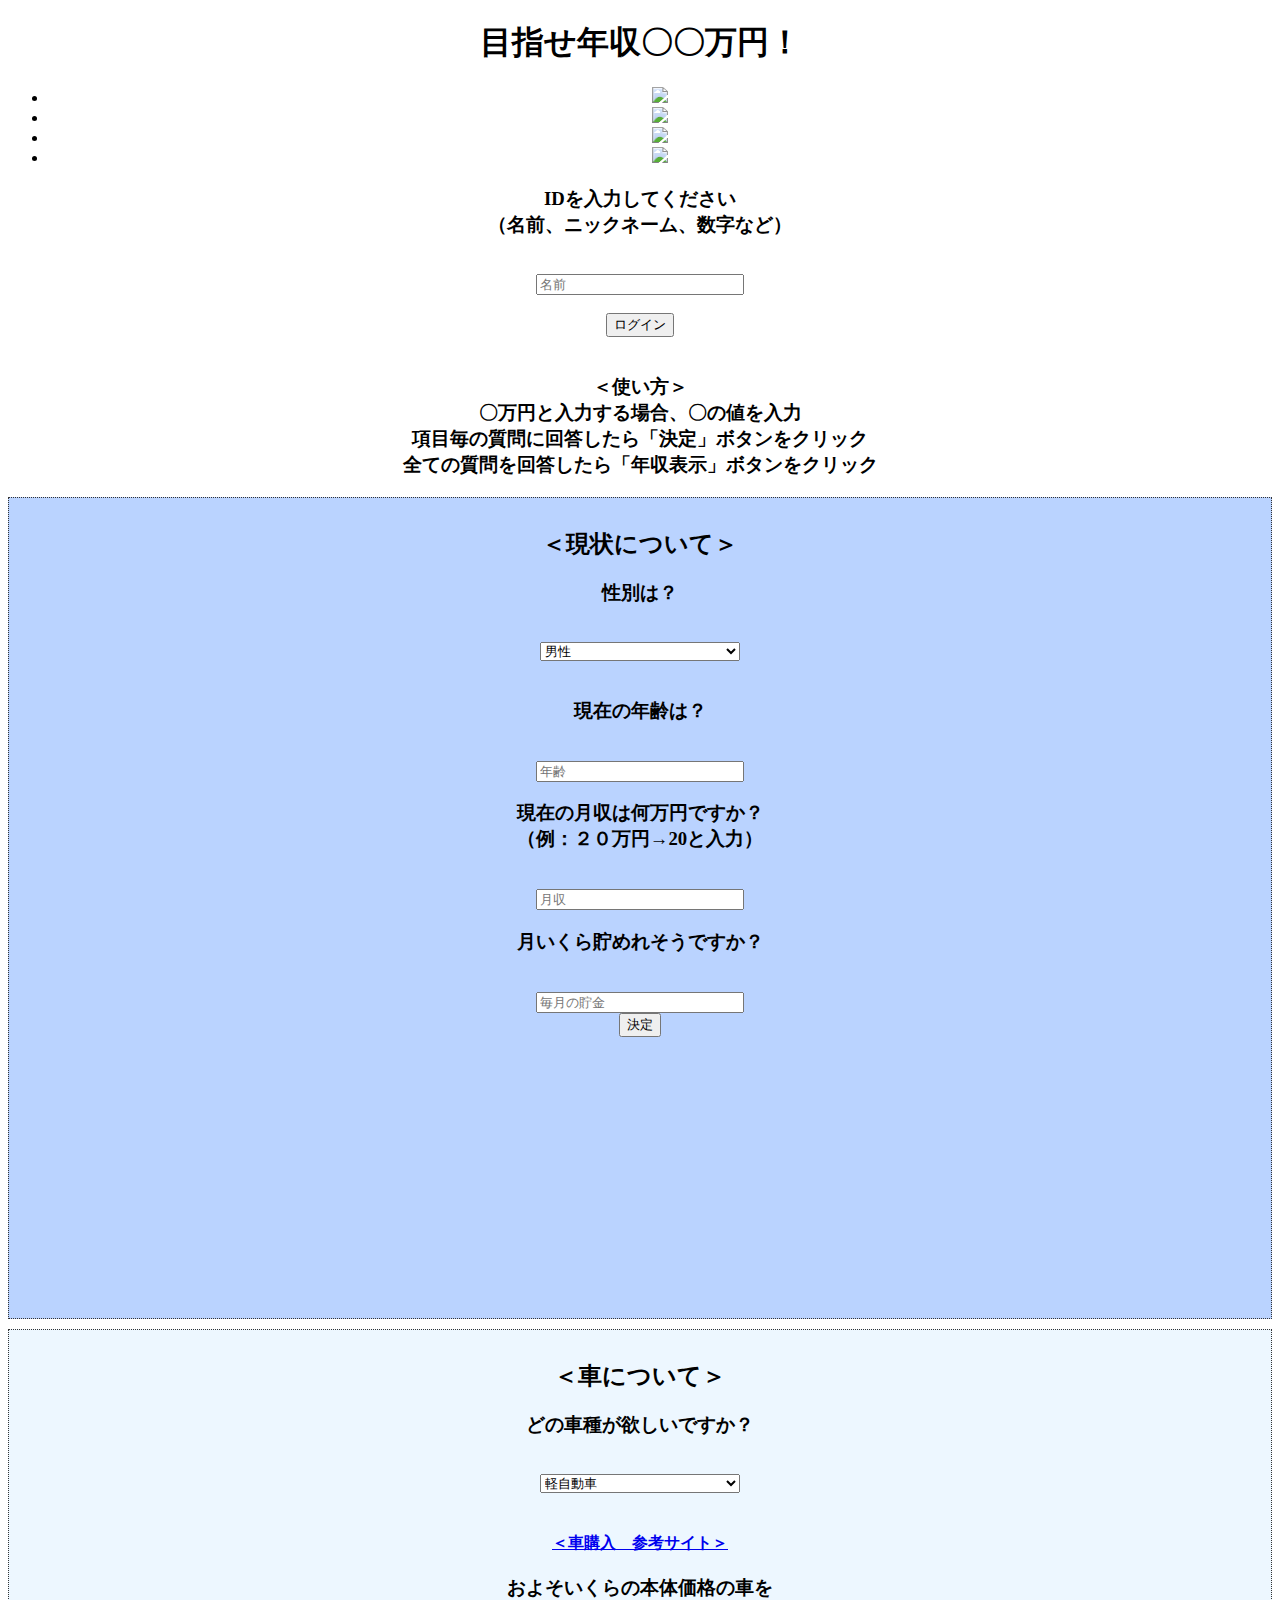
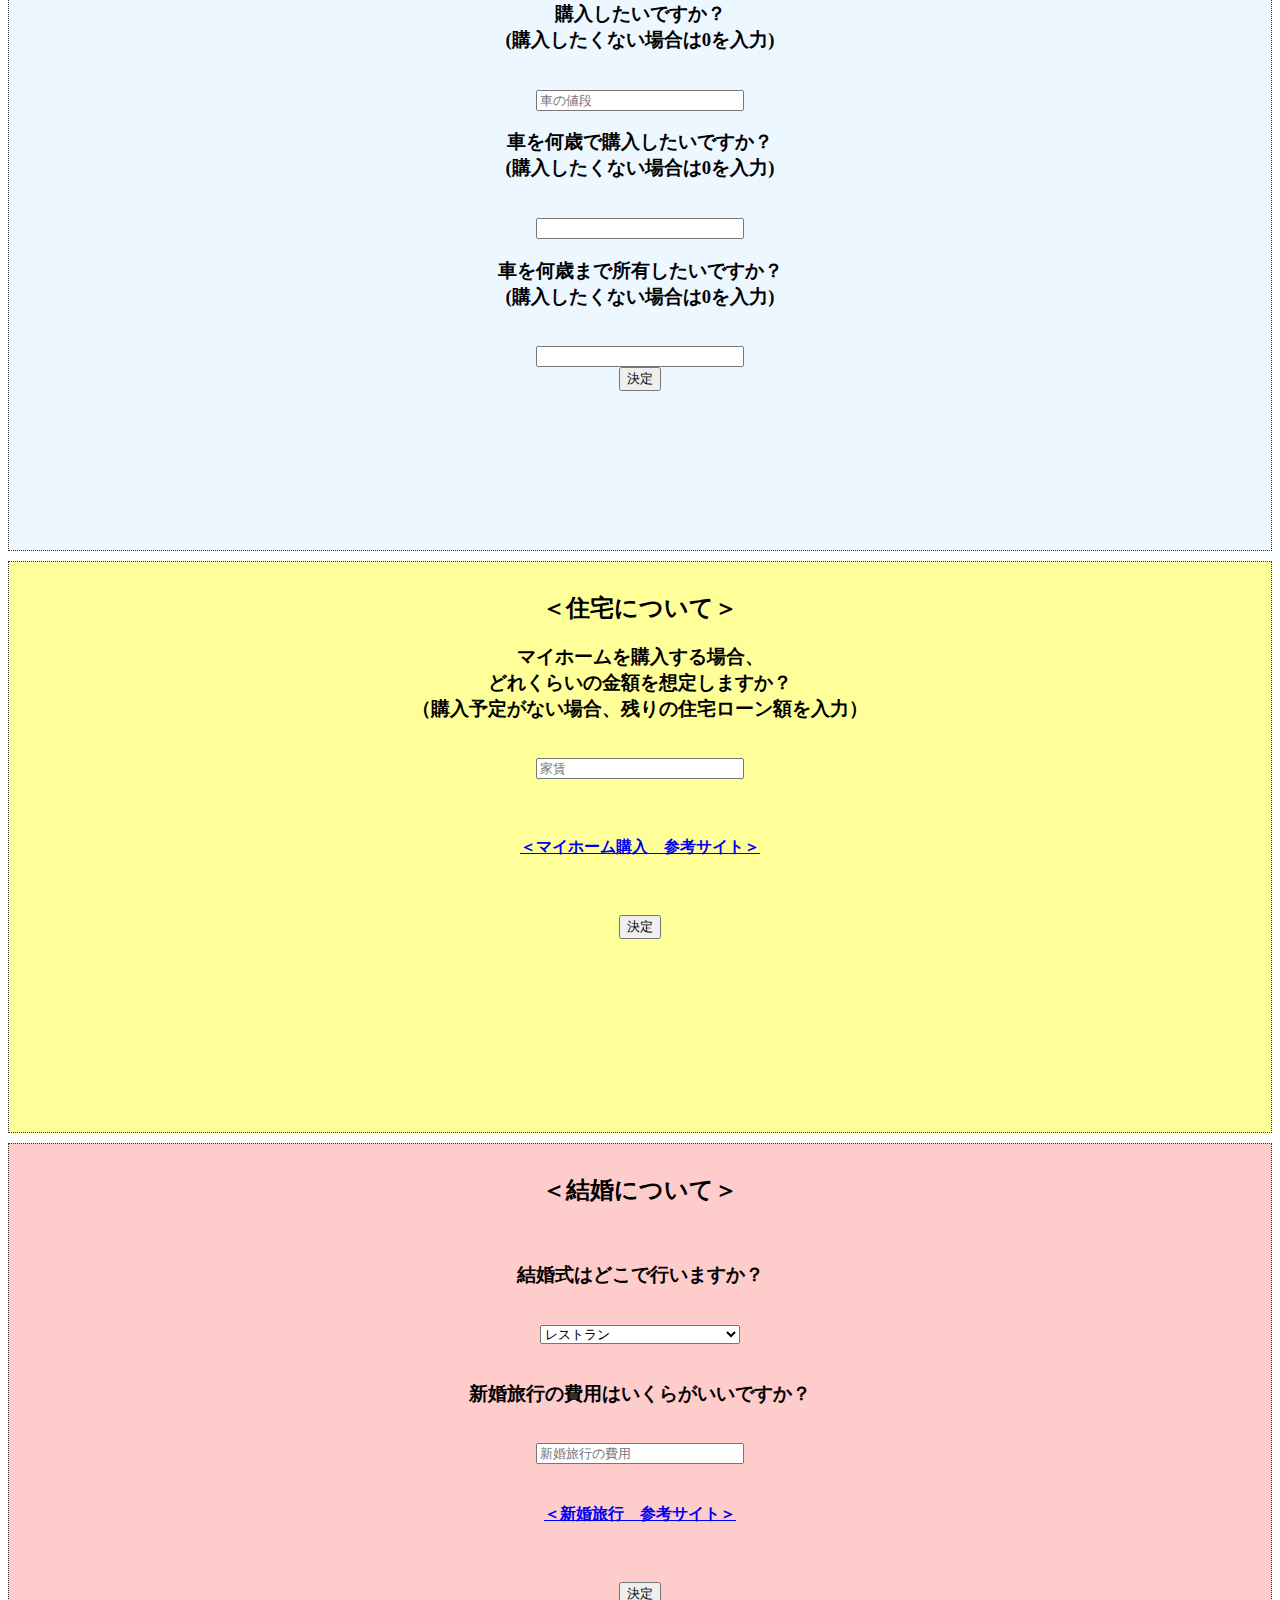
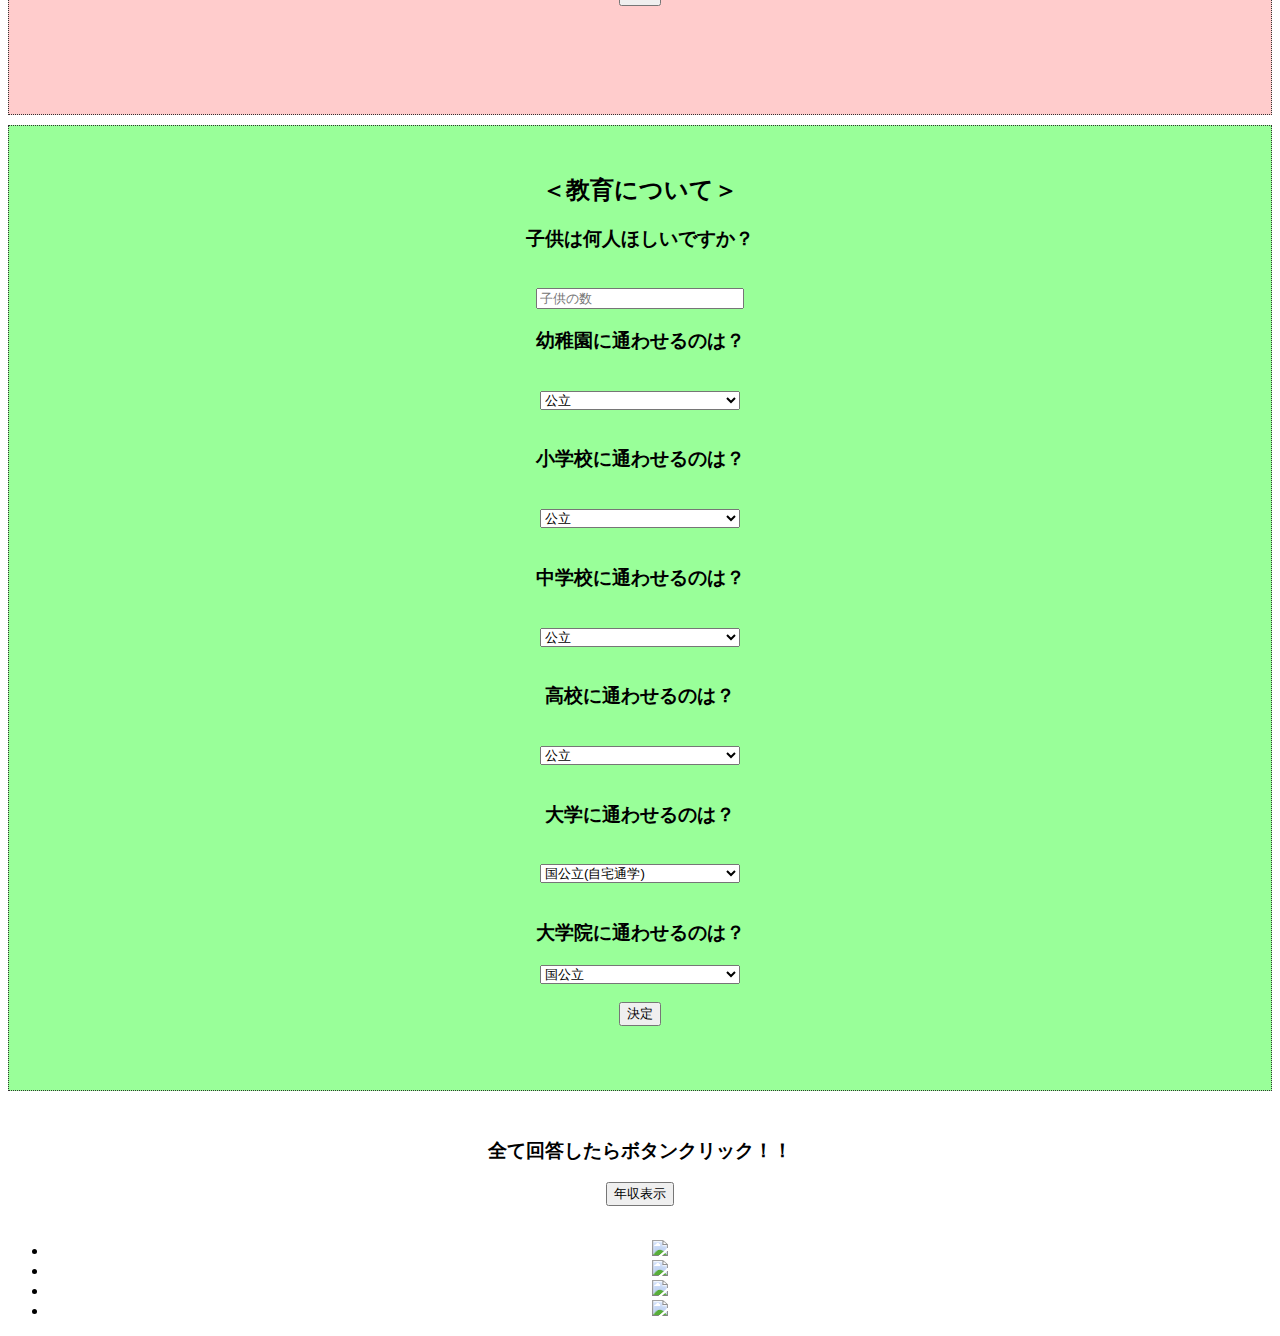
==== commit caa0a1b1: "6/26" ====
--- a/src/main/resources/templates/index.html
+++ b/src/main/resources/templates/index.html
@@ -6,7 +6,7 @@
 <title>目指せ！年収〇〇万円！</title>
 <link rel="icon" href="icon.ico" />
 <!-- Latest compiled and minified CSS -->
-<link rel="stylesheet" href="https://maxcdn.bootstrapcdn.com/bootstrap/3.3.7/css/bootstrap.min.css" integrity="sha384-BVYiiSIFeK1dGmJRAkycuHAHRg32OmUcww7on3RYdg4Va+PmSTsz/K68vbdEjh4u" crossorigin="anonymous">
+<!-- <link rel="stylesheet" href="https://maxcdn.bootstrapcdn.com/bootstrap/3.3.7/css/bootstrap.min.css" integrity="sha384-BVYiiSIFeK1dGmJRAkycuHAHRg32OmUcww7on3RYdg4Va+PmSTsz/K68vbdEjh4u" crossorigin="anonymous"> -->
 
     <!-- HTML5 shim and Respond.js for IE8 support of HTML5 elements and media queries -->
     <!-- WARNING: Respond.js doesn't work if you view the page via file:// -->
@@ -14,7 +14,7 @@
       <script src="https://oss.maxcdn.com/html5shiv/3.7.3/html5shiv.min.js"></script>
       <script src="https://oss.maxcdn.com/respond/1.4.2/respond.min.js"></script>
     <![endif]-->
-    </link>
+    <!-- </link> -->
     
 <!--      <style>
       @media (min-width: 768px) {
